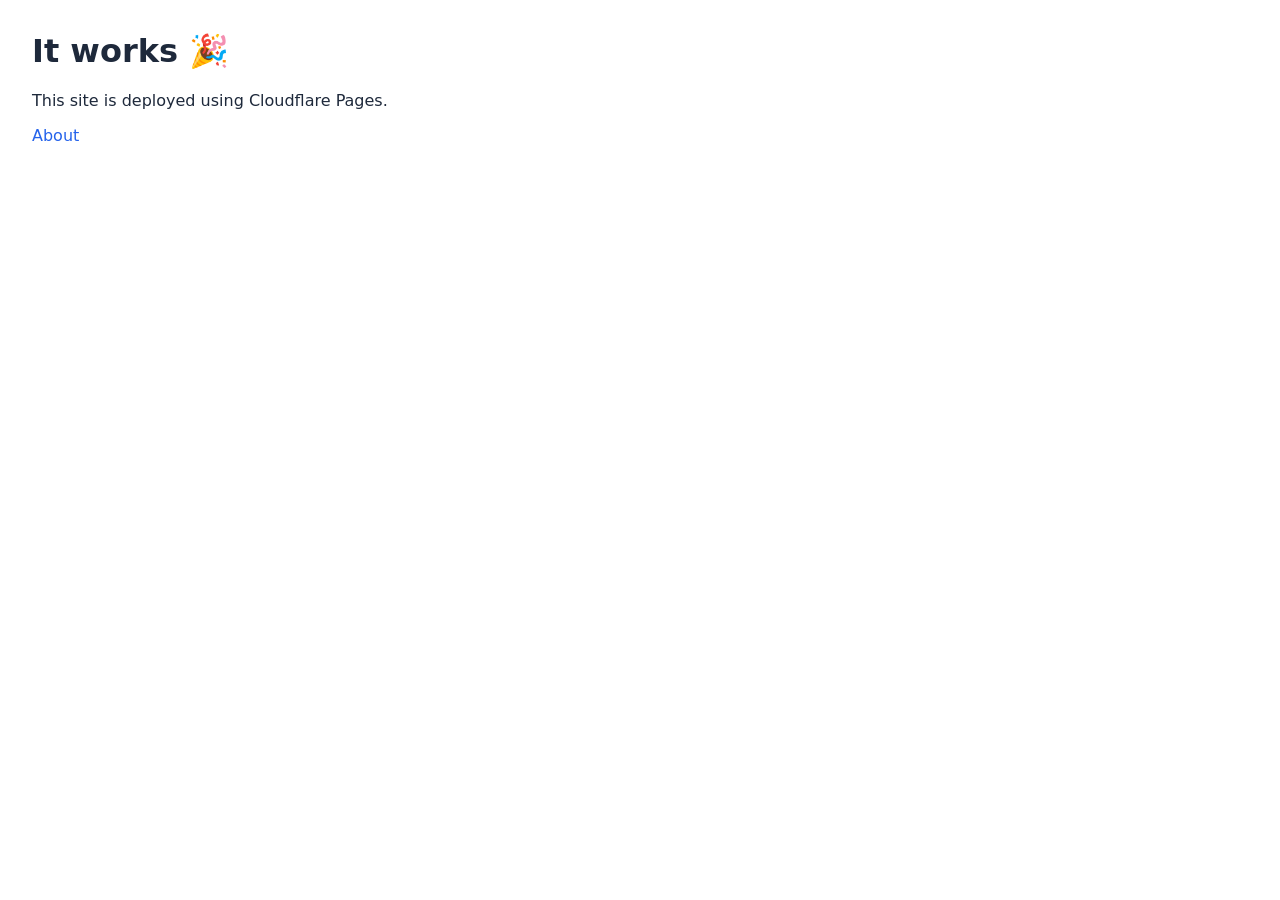
==== index.html @ 8b20c661 "Initial commit" ====
<!doctype html>
<html>
  <head>
    <meta charset="utf-8" />
    <meta name="viewport" content="width=device-width, initial-scale=1" />
    <meta name="color-scheme" content="light dark" />
    <title>Home</title>
    <link rel="icon" href="/assets/favicon.svg" type="image/svg+xml">
    <link rel="stylesheet" href="/assets/css/styles.css">
    <script defer src="/assets/js/main.js"></script>
  </head>
  <body>
    <h1>It works 🎉</h1>
    <p>This site is deployed using Cloudflare Pages.</p>
    <p><a href="/about/">About</a></p>
  </body>
</html>
---- assets/css/styles.css ----
:root {
  color-scheme: light dark;
  --color-bg: #ffffff;
  --color-text: #1e293b;
  --color-muted: #64748b;
  --color-accent: #2563eb;
  --color-border: #e2e8f0;
}

@media (prefers-color-scheme: dark) {
  :root {
    --color-bg: #0f172a;
    --color-text: #e2e8f0;
    --color-muted: #94a3b8;
    --color-accent: #60a5fa;
    --color-border: #1e293b;
  }
}

body {
  font-family: system-ui, sans-serif;
  margin: 2rem;
  background-color: var(--color-bg);
  color: var(--color-text);
}

a {
  text-decoration: none;
  color: var(--color-accent);
}
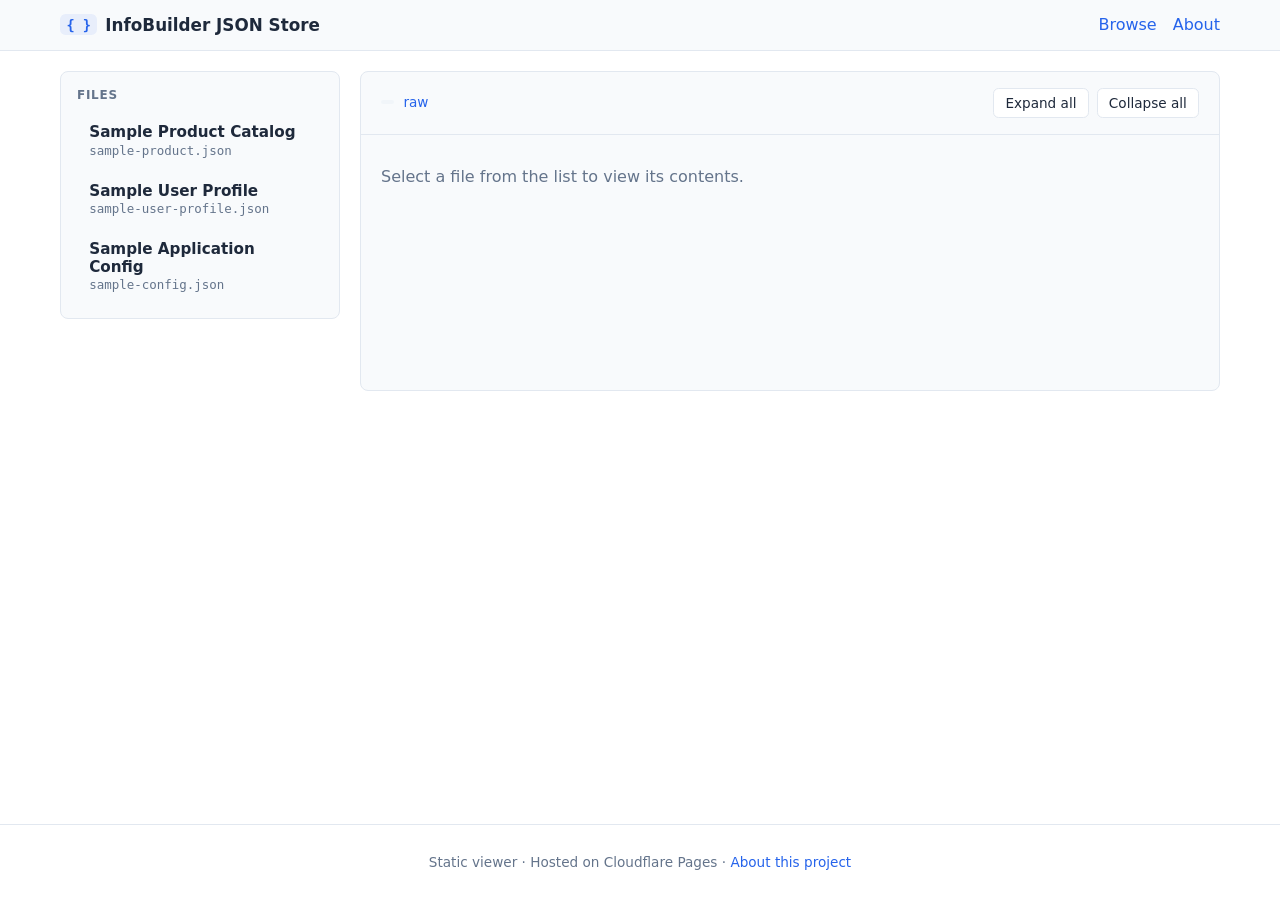
==== commit d9b39a0f: "Build static JSON viewer site Adds a minimal read-only site that lists JSON files from /data and ren" ====
--- a/index.html
+++ b/index.html
@@ -1,17 +1,59 @@
 <!doctype html>
-<html>
+<html lang="en">
   <head>
     <meta charset="utf-8" />
     <meta name="viewport" content="width=device-width, initial-scale=1" />
     <meta name="color-scheme" content="light dark" />
-    <title>Home</title>
+    <title>InfoBuilder JSON Store</title>
     <link rel="icon" href="/assets/favicon.svg" type="image/svg+xml">
     <link rel="stylesheet" href="/assets/css/styles.css">
     <script defer src="/assets/js/main.js"></script>
   </head>
   <body>
-    <h1>It works 🎉</h1>
-    <p>This site is deployed using Cloudflare Pages.</p>
-    <p><a href="/about/">About</a></p>
+    <header class="site-header">
+      <div class="site-header__inner">
+        <a class="site-title" href="/">
+          <span class="site-title__mark">{ }</span>
+          InfoBuilder JSON Store
+        </a>
+        <nav class="site-nav">
+          <a href="/">Browse</a>
+          <a href="/about/">About</a>
+        </nav>
+      </div>
+    </header>
+
+    <main class="layout">
+      <aside class="sidebar" aria-label="JSON files">
+        <h2 class="sidebar__heading">Files</h2>
+        <ul id="file-list" class="file-list" aria-live="polite">
+          <li class="file-list__status">Loading…</li>
+        </ul>
+      </aside>
+
+      <section class="viewer" aria-label="JSON viewer">
+        <div class="viewer__toolbar" id="viewer-toolbar" hidden>
+          <div class="viewer__meta">
+            <h2 id="viewer-title" class="viewer__title"></h2>
+            <p id="viewer-description" class="viewer__description"></p>
+            <p class="viewer__path">
+              <code id="viewer-path"></code>
+              <a id="viewer-raw" href="#" target="_blank" rel="noopener">raw</a>
+            </p>
+          </div>
+          <div class="viewer__actions">
+            <button type="button" id="expand-all">Expand all</button>
+            <button type="button" id="collapse-all">Collapse all</button>
+          </div>
+        </div>
+        <div id="viewer" class="viewer__content">
+          <p class="viewer__placeholder">Select a file from the list to view its contents.</p>
+        </div>
+      </section>
+    </main>
+
+    <footer class="site-footer">
+      <p>Static viewer · Hosted on Cloudflare Pages · <a href="/about/">About this project</a></p>
+    </footer>
   </body>
 </html>
--- a/assets/css/styles.css
+++ b/assets/css/styles.css
@@ -1,30 +1,412 @@
 :root {
   color-scheme: light dark;
   --color-bg: #ffffff;
+  --color-bg-elev: #f8fafc;
   --color-text: #1e293b;
   --color-muted: #64748b;
   --color-accent: #2563eb;
+  --color-accent-soft: rgba(37, 99, 235, 0.08);
   --color-border: #e2e8f0;
+  --color-code-bg: #f1f5f9;
+
+  /* JSON token colors (light) */
+  --tok-key: #0f766e;
+  --tok-string: #b45309;
+  --tok-number: #2563eb;
+  --tok-bool: #9333ea;
+  --tok-null: #64748b;
+  --tok-punct: #475569;
 }
 
 @media (prefers-color-scheme: dark) {
   :root {
     --color-bg: #0f172a;
+    --color-bg-elev: #111c34;
     --color-text: #e2e8f0;
     --color-muted: #94a3b8;
     --color-accent: #60a5fa;
+    --color-accent-soft: rgba(96, 165, 250, 0.12);
     --color-border: #1e293b;
+    --color-code-bg: #0b1424;
+
+    --tok-key: #5eead4;
+    --tok-string: #fbbf24;
+    --tok-number: #93c5fd;
+    --tok-bool: #c4b5fd;
+    --tok-null: #94a3b8;
+    --tok-punct: #94a3b8;
   }
 }
 
+* {
+  box-sizing: border-box;
+}
+
+html, body {
+  margin: 0;
+  padding: 0;
+}
+
 body {
-  font-family: system-ui, sans-serif;
-  margin: 2rem;
+  font-family: system-ui, -apple-system, "Segoe UI", Roboto, sans-serif;
   background-color: var(--color-bg);
   color: var(--color-text);
+  min-height: 100vh;
+  display: flex;
+  flex-direction: column;
 }
 
 a {
   text-decoration: none;
   color: var(--color-accent);
 }
+
+a:hover {
+  text-decoration: underline;
+}
+
+code {
+  font-family: ui-monospace, SFMono-Regular, Menlo, Consolas, monospace;
+  font-size: 0.9em;
+}
+
+/* Header */
+.site-header {
+  background: var(--color-bg-elev);
+  border-bottom: 1px solid var(--color-border);
+}
+
+.site-header__inner {
+  max-width: 1200px;
+  margin: 0 auto;
+  padding: 0.9rem 1.25rem;
+  display: flex;
+  align-items: center;
+  justify-content: space-between;
+  gap: 1rem;
+}
+
+.site-title {
+  display: inline-flex;
+  align-items: center;
+  gap: 0.5rem;
+  color: var(--color-text);
+  font-weight: 600;
+  font-size: 1.05rem;
+}
+
+.site-title:hover {
+  text-decoration: none;
+}
+
+.site-title__mark {
+  display: inline-block;
+  padding: 0.15rem 0.4rem;
+  border-radius: 0.35rem;
+  background: var(--color-accent-soft);
+  color: var(--color-accent);
+  font-family: ui-monospace, SFMono-Regular, Menlo, Consolas, monospace;
+  font-size: 0.85rem;
+}
+
+.site-nav {
+  display: flex;
+  gap: 1rem;
+}
+
+.site-nav a[aria-current="page"] {
+  color: var(--color-text);
+}
+
+/* Layout */
+.layout {
+  flex: 1;
+  max-width: 1200px;
+  width: 100%;
+  margin: 0 auto;
+  padding: 1.25rem;
+  display: grid;
+  grid-template-columns: 280px 1fr;
+  gap: 1.25rem;
+  align-items: start;
+}
+
+@media (max-width: 760px) {
+  .layout {
+    grid-template-columns: 1fr;
+  }
+}
+
+/* Sidebar */
+.sidebar {
+  background: var(--color-bg-elev);
+  border: 1px solid var(--color-border);
+  border-radius: 0.5rem;
+  padding: 1rem;
+  position: sticky;
+  top: 1rem;
+}
+
+.sidebar__heading {
+  margin: 0 0 0.75rem;
+  font-size: 0.75rem;
+  text-transform: uppercase;
+  letter-spacing: 0.06em;
+  color: var(--color-muted);
+}
+
+.file-list {
+  list-style: none;
+  margin: 0;
+  padding: 0;
+  display: flex;
+  flex-direction: column;
+  gap: 0.25rem;
+}
+
+.file-list__status,
+.file-list__empty,
+.file-list__error {
+  color: var(--color-muted);
+  font-size: 0.9rem;
+  padding: 0.5rem 0.25rem;
+}
+
+.file-list__error {
+  color: #b91c1c;
+}
+
+.file-list a {
+  display: block;
+  padding: 0.55rem 0.7rem;
+  border-radius: 0.4rem;
+  color: var(--color-text);
+  border: 1px solid transparent;
+}
+
+.file-list a:hover {
+  background: var(--color-accent-soft);
+  text-decoration: none;
+}
+
+.file-list a[aria-current="true"] {
+  background: var(--color-accent-soft);
+  border-color: var(--color-accent);
+  color: var(--color-accent);
+}
+
+.file-list__title {
+  display: block;
+  font-weight: 600;
+  font-size: 0.95rem;
+}
+
+.file-list__path {
+  display: block;
+  font-family: ui-monospace, SFMono-Regular, Menlo, Consolas, monospace;
+  font-size: 0.78rem;
+  color: var(--color-muted);
+  margin-top: 0.1rem;
+}
+
+/* Viewer */
+.viewer {
+  background: var(--color-bg-elev);
+  border: 1px solid var(--color-border);
+  border-radius: 0.5rem;
+  min-height: 320px;
+  display: flex;
+  flex-direction: column;
+}
+
+.viewer__toolbar {
+  display: flex;
+  align-items: flex-start;
+  justify-content: space-between;
+  gap: 1rem;
+  padding: 1rem 1.25rem;
+  border-bottom: 1px solid var(--color-border);
+  flex-wrap: wrap;
+}
+
+.viewer__title {
+  margin: 0;
+  font-size: 1.1rem;
+}
+
+.viewer__description {
+  margin: 0.25rem 0 0;
+  color: var(--color-muted);
+  font-size: 0.92rem;
+}
+
+.viewer__path {
+  margin: 0.4rem 0 0;
+  font-size: 0.85rem;
+  color: var(--color-muted);
+  display: flex;
+  align-items: center;
+  gap: 0.6rem;
+}
+
+.viewer__path code {
+  background: var(--color-code-bg);
+  padding: 0.1rem 0.4rem;
+  border-radius: 0.3rem;
+}
+
+.viewer__actions {
+  display: flex;
+  gap: 0.5rem;
+}
+
+.viewer__actions button {
+  font: inherit;
+  font-size: 0.85rem;
+  padding: 0.4rem 0.7rem;
+  border: 1px solid var(--color-border);
+  background: var(--color-bg);
+  color: var(--color-text);
+  border-radius: 0.35rem;
+  cursor: pointer;
+}
+
+.viewer__actions button:hover {
+  border-color: var(--color-accent);
+  color: var(--color-accent);
+}
+
+.viewer__content {
+  padding: 1rem 1.25rem 1.5rem;
+  overflow-x: auto;
+}
+
+.viewer__placeholder {
+  color: var(--color-muted);
+  margin: 1rem 0;
+}
+
+.viewer__error {
+  color: #b91c1c;
+  margin: 1rem 0;
+}
+
+/* JSON tree */
+.json-tree {
+  font-family: ui-monospace, SFMono-Regular, Menlo, Consolas, monospace;
+  font-size: 0.92rem;
+  line-height: 1.55;
+  margin: 0;
+}
+
+.json-tree ul {
+  list-style: none;
+  margin: 0;
+  padding: 0 0 0 1.4rem;
+  border-left: 1px dashed var(--color-border);
+}
+
+.json-tree li {
+  position: relative;
+}
+
+.json-tree .json-node--collapsible > .json-summary {
+  cursor: pointer;
+  user-select: none;
+}
+
+.json-toggle {
+  display: inline-block;
+  width: 1rem;
+  color: var(--color-muted);
+  text-align: center;
+  margin-right: 0.15rem;
+  font-size: 0.75rem;
+}
+
+.json-node--collapsed > ul,
+.json-node--collapsed > .json-closing {
+  display: none;
+}
+
+.json-node--collapsed > .json-summary .json-ellipsis {
+  display: inline;
+}
+
+.json-node--collapsed > .json-summary .json-trail {
+  display: inline;
+}
+
+.json-ellipsis,
+.json-trail {
+  display: none;
+}
+
+.json-ellipsis {
+  color: var(--color-muted);
+  padding: 0 0.25rem;
+}
+
+.json-count {
+  color: var(--color-muted);
+  font-style: italic;
+  font-size: 0.85em;
+  margin-left: 0.4rem;
+}
+
+.json-key {
+  color: var(--tok-key);
+}
+
+.json-string {
+  color: var(--tok-string);
+  word-break: break-word;
+}
+
+.json-number {
+  color: var(--tok-number);
+}
+
+.json-bool {
+  color: var(--tok-bool);
+}
+
+.json-null {
+  color: var(--tok-null);
+  font-style: italic;
+}
+
+.json-punct {
+  color: var(--tok-punct);
+}
+
+/* Prose pages (About) */
+.prose {
+  max-width: 720px;
+  margin: 2rem auto;
+  padding: 0 1.25rem 2rem;
+  line-height: 1.65;
+}
+
+.prose h1 {
+  margin-top: 0;
+}
+
+.prose h2 {
+  margin-top: 2rem;
+}
+
+.prose code {
+  background: var(--color-code-bg);
+  padding: 0.1rem 0.35rem;
+  border-radius: 0.3rem;
+}
+
+/* Footer */
+.site-footer {
+  border-top: 1px solid var(--color-border);
+  padding: 1rem 1.25rem;
+  text-align: center;
+  color: var(--color-muted);
+  font-size: 0.85rem;
+}
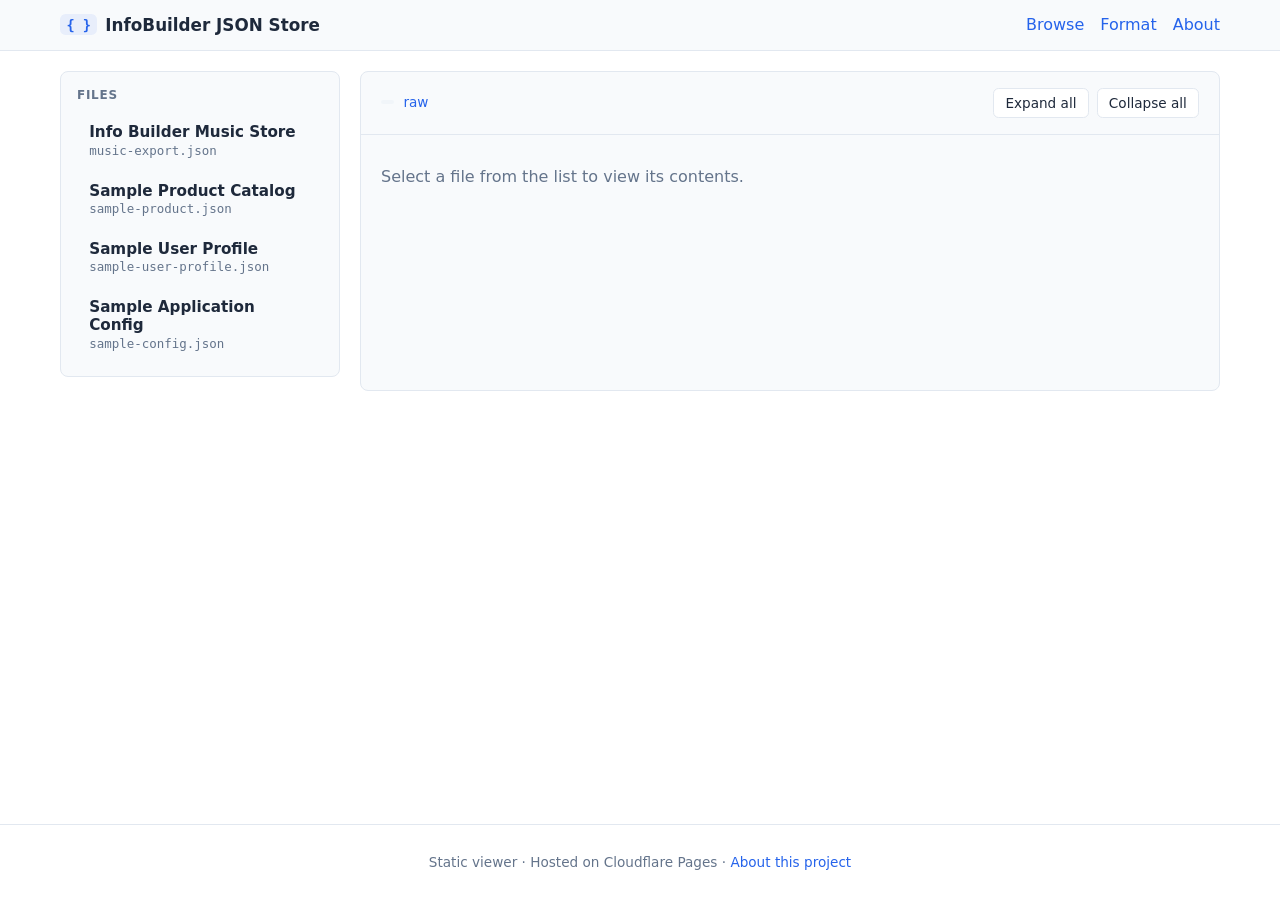
==== commit 761e15d2: "Added format page Explains to humans / bots how to structure a .json file for Info Builder" ====
--- a/index.html
+++ b/index.html
@@ -18,6 +18,7 @@
         </a>
         <nav class="site-nav">
           <a href="/">Browse</a>
+          <a href="/format/">Format</a>
           <a href="/about/">About</a>
         </nav>
       </div>
--- a/assets/css/styles.css
+++ b/assets/css/styles.css
@@ -402,6 +402,27 @@
   border-radius: 0.3rem;
 }
 
+/* Prose tables */
+.prose table {
+  border-collapse: collapse;
+  width: 100%;
+  margin: 1rem 0 1.5rem;
+  font-size: 0.9rem;
+}
+
+.prose th,
+.prose td {
+  border: 1px solid var(--color-border);
+  padding: 0.4rem 0.7rem;
+  text-align: left;
+  vertical-align: top;
+}
+
+.prose th {
+  background: var(--color-code-bg);
+  font-weight: 600;
+}
+
 /* Footer */
 .site-footer {
   border-top: 1px solid var(--color-border);
